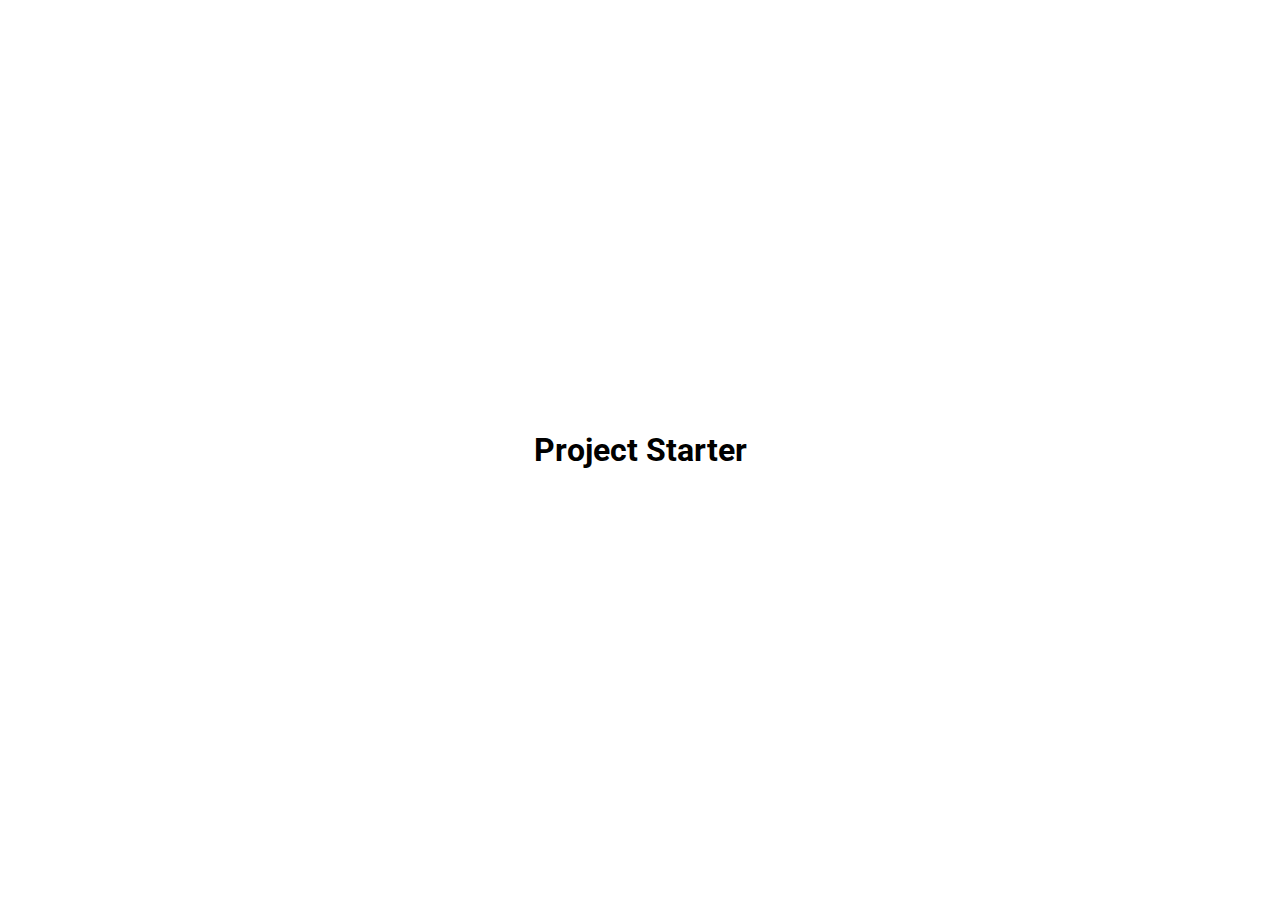
==== Color_On_Hover/index.html @ 84bff2bc "rotate page feature. template for hover feature" ====
<!DOCTYPE html>
<html lang="en">
<head>
  <meta charset="UTF-8">
  <meta name="viewport" content="width=device-width, initial-scale=1.0">
  <link rel="stylesheet" href="https://cdnjs.cloudflare.com/ajax/libs/font-awesome/5.15.1/css/all.min.css" integrity="sha512-+4zCK9k+qNFUR5X+cKL9EIR+ZOhtIloNl9GIKS57V1MyNsYpYcUrUeQc9vNfzsWfV28IaLL3i96P9sdNyeRssA==" crossorigin="anonymous" />
  <link rel="stylesheet" href="style.css">
  <title>My project</title>
</head>
<body>
  <h1>Project Starter</h1>
  <script src="script.js"></script>
</body>
</html>
---- Color_On_Hover/style.css ----
@import url('https://fonts.googleapis.com/css2?family=Roboto:wght@400;700&display=swap');

* {
  box-sizing: border-box;
}

body {
  font-family: 'Roboto', sans-serif;
  display: flex;
  flex-direction: column;
  align-items: center;
  justify-content: center;
  height: 100vh;
  overflow: hidden;
  margin: 0;
}
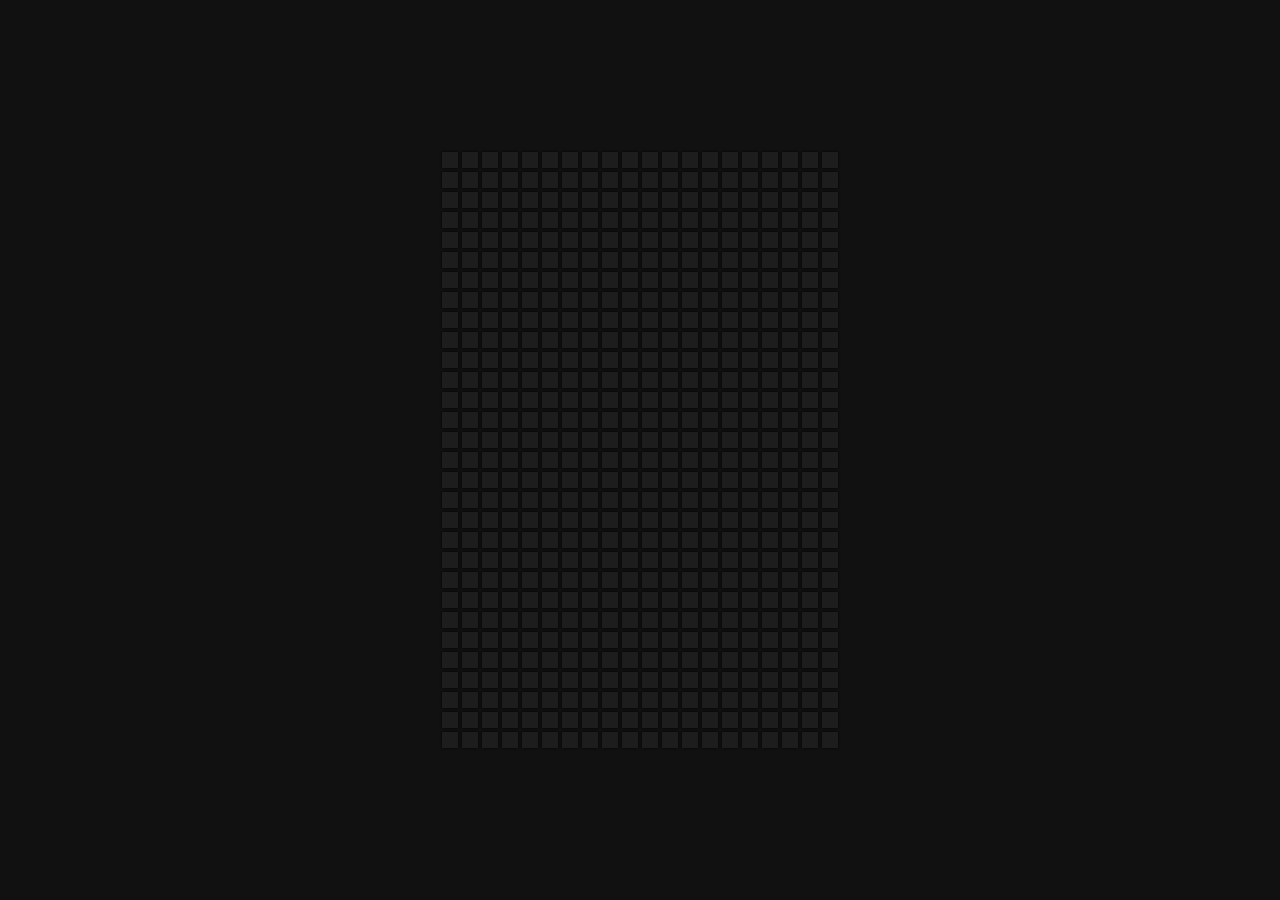
==== commit 9bc8f6c1: "hover functionality" ====
--- a/Color_On_Hover/index.html
+++ b/Color_On_Hover/index.html
@@ -1,14 +1,19 @@
 <!DOCTYPE html>
 <html lang="en">
-<head>
-  <meta charset="UTF-8">
-  <meta name="viewport" content="width=device-width, initial-scale=1.0">
-  <link rel="stylesheet" href="https://cdnjs.cloudflare.com/ajax/libs/font-awesome/5.15.1/css/all.min.css" integrity="sha512-+4zCK9k+qNFUR5X+cKL9EIR+ZOhtIloNl9GIKS57V1MyNsYpYcUrUeQc9vNfzsWfV28IaLL3i96P9sdNyeRssA==" crossorigin="anonymous" />
-  <link rel="stylesheet" href="style.css">
-  <title>My project</title>
-</head>
-<body>
-  <h1>Project Starter</h1>
-  <script src="script.js"></script>
-</body>
-</html>+  <head>
+    <meta charset="UTF-8" />
+    <meta name="viewport" content="width=device-width, initial-scale=1.0" />
+    <link
+      rel="stylesheet"
+      href="https://cdnjs.cloudflare.com/ajax/libs/font-awesome/5.15.1/css/all.min.css"
+      integrity="sha512-+4zCK9k+qNFUR5X+cKL9EIR+ZOhtIloNl9GIKS57V1MyNsYpYcUrUeQc9vNfzsWfV28IaLL3i96P9sdNyeRssA=="
+      crossorigin="anonymous"
+    />
+    <link rel="stylesheet" href="style.css" />
+    <title>Color On Hover</title>
+  </head>
+  <body>
+    <div class="container" id="container"></div>
+    <script src="script.js"></script>
+  </body>
+</html>
--- a/Color_On_Hover/style.css
+++ b/Color_On_Hover/style.css
@@ -5,12 +5,32 @@
 }
 
 body {
-  font-family: 'Roboto', sans-serif;
+  background-color: #111;
   display: flex;
-  flex-direction: column;
   align-items: center;
   justify-content: center;
   height: 100vh;
   overflow: hidden;
   margin: 0;
 }
+
+.container {
+  display: flex;
+  align-items: center;
+  justify-content: center;
+  flex-wrap: wrap;
+  max-width: 400px;
+}
+
+.square {
+  background-color: #1d1d1d;
+  box-shadow: 0 0 2px #000;
+  height: 16px;
+  width: 16px;
+  margin: 2px;
+  transition: 1.5s ease;
+}
+
+.square:hover {
+  transition-duration: 0s;
+}
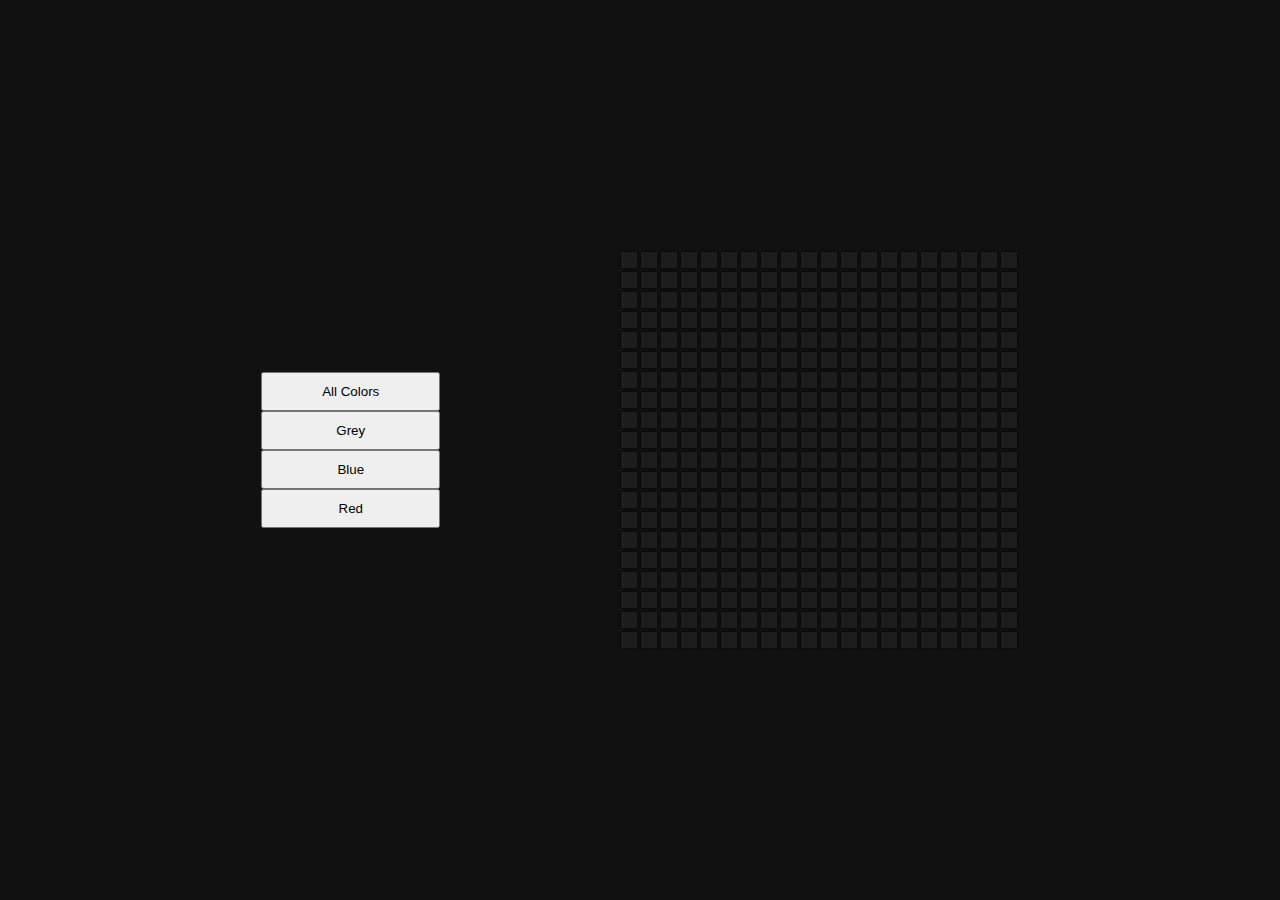
==== commit 1550ebb2: "color palette options" ====
--- a/Color_On_Hover/index.html
+++ b/Color_On_Hover/index.html
@@ -13,6 +13,12 @@
     <title>Color On Hover</title>
   </head>
   <body>
+    <div class="btn-group">
+      <button id="allColors">All Colors</button>
+      <button id="grey">Grey</button>
+      <button id="blue">Blue</button>
+      <button id="red">Red</button>
+    </div>
     <div class="container" id="container"></div>
     <script src="script.js"></script>
   </body>
--- a/Color_On_Hover/style.css
+++ b/Color_On_Hover/style.css
@@ -6,6 +6,7 @@
 
 body {
   background-color: #111;
+  font-family: 'Roboto', sans-serif;
   display: flex;
   align-items: center;
   justify-content: center;
@@ -22,6 +23,11 @@
   max-width: 400px;
 }
 
+.btn-group button {
+  width: 50%;
+  padding: 10px 24px;
+}
+
 .square {
   background-color: #1d1d1d;
   box-shadow: 0 0 2px #000;
@@ -34,3 +40,13 @@
 .square:hover {
   transition-duration: 0s;
 }
+
+h3 {
+  color: white;
+}
+
+li {
+  color: white;
+  list-style-type: none;
+  font-weight: 600;
+}
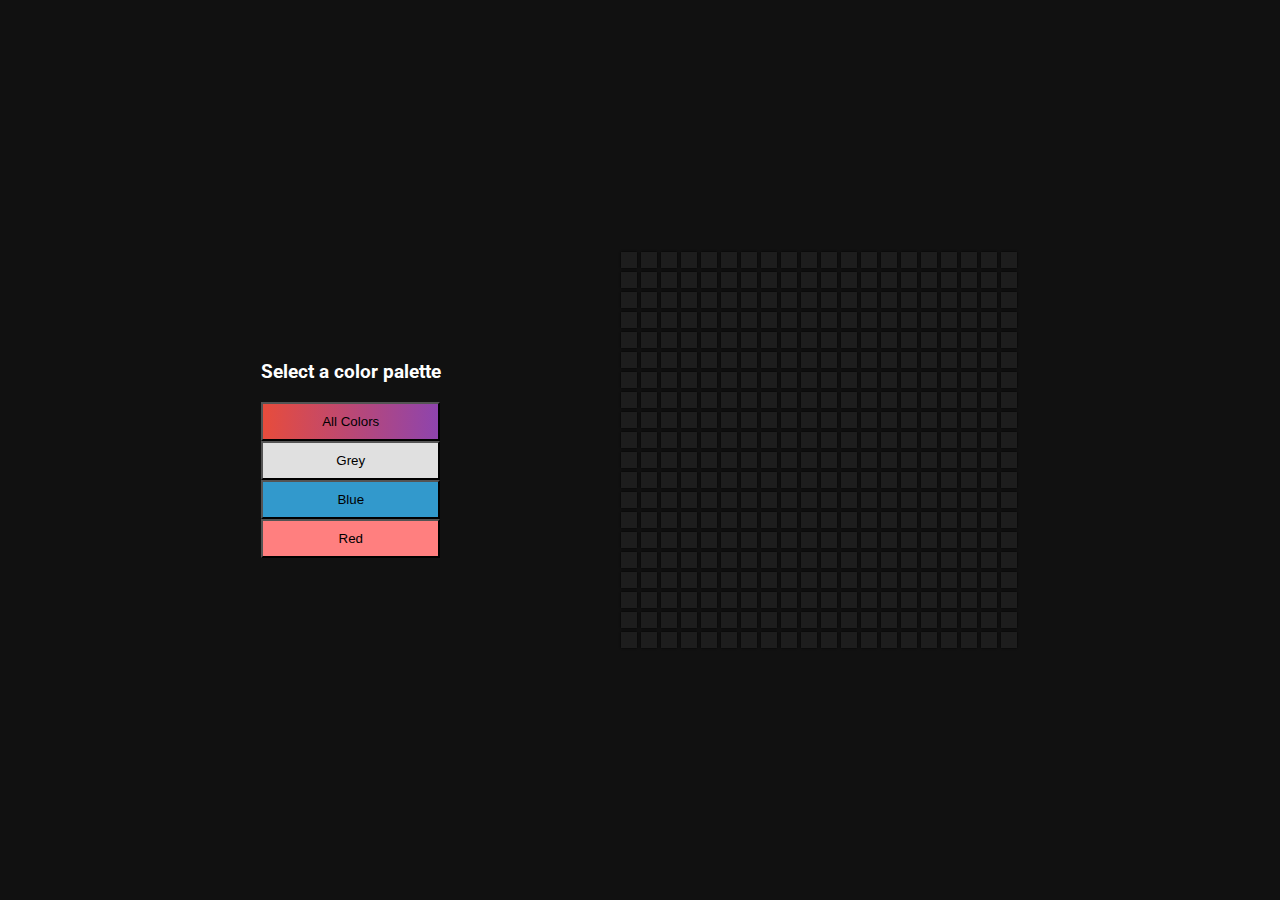
==== commit 59b87b79: "button style" ====
--- a/Color_On_Hover/index.html
+++ b/Color_On_Hover/index.html
@@ -14,6 +14,7 @@
   </head>
   <body>
     <div class="btn-group">
+      <h3>Select a color palette</h3>
       <button id="allColors">All Colors</button>
       <button id="grey">Grey</button>
       <button id="blue">Blue</button>
--- a/Color_On_Hover/style.css
+++ b/Color_On_Hover/style.css
@@ -45,8 +45,18 @@
   color: white;
 }
 
-li {
-  color: white;
-  list-style-type: none;
-  font-weight: 600;
+#red {
+  background-color: #ff7f7f;
 }
+
+#blue {
+  background-color: #3299cc;
+}
+
+#grey {
+  background-color: #e0e0e0;
+}
+
+#allColors {
+  background-image: linear-gradient(to right, #e74c3c, #8e44ad);
+}
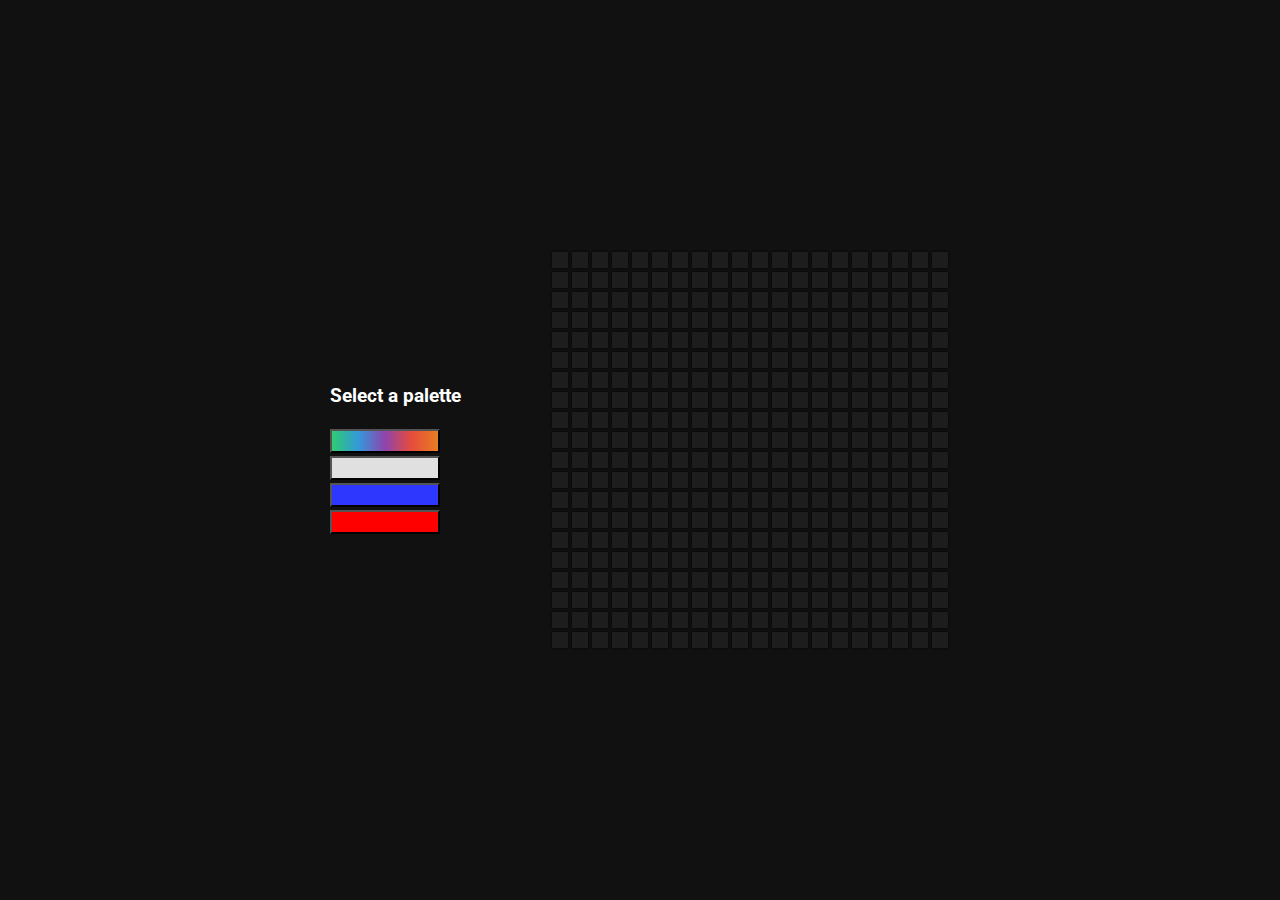
==== commit 2b3c3c0c: "button style update" ====
--- a/Color_On_Hover/index.html
+++ b/Color_On_Hover/index.html
@@ -14,11 +14,11 @@
   </head>
   <body>
     <div class="btn-group">
-      <h3>Select a color palette</h3>
-      <button id="allColors">All Colors</button>
-      <button id="grey">Grey</button>
-      <button id="blue">Blue</button>
-      <button id="red">Red</button>
+      <h3>Select a palette</h3>
+      <button id="allColors"></button>
+      <button id="grey"></button>
+      <button id="blue"></button>
+      <button id="red"></button>
     </div>
     <div class="container" id="container"></div>
     <script src="script.js"></script>
--- a/Color_On_Hover/style.css
+++ b/Color_On_Hover/style.css
@@ -46,11 +46,11 @@
 }
 
 #red {
-  background-color: #ff7f7f;
+  background-color: #ff0000;
 }
 
 #blue {
-  background-color: #3299cc;
+  background-color: #2e37fe;
 }
 
 #grey {
@@ -58,5 +58,12 @@
 }
 
 #allColors {
-  background-image: linear-gradient(to right, #e74c3c, #8e44ad);
+  background-image: linear-gradient(
+    to right,
+    #2ecc71,
+    #3498db,
+    #8e44ad,
+    #e74c3c,
+    #e67e22
+  );
 }
